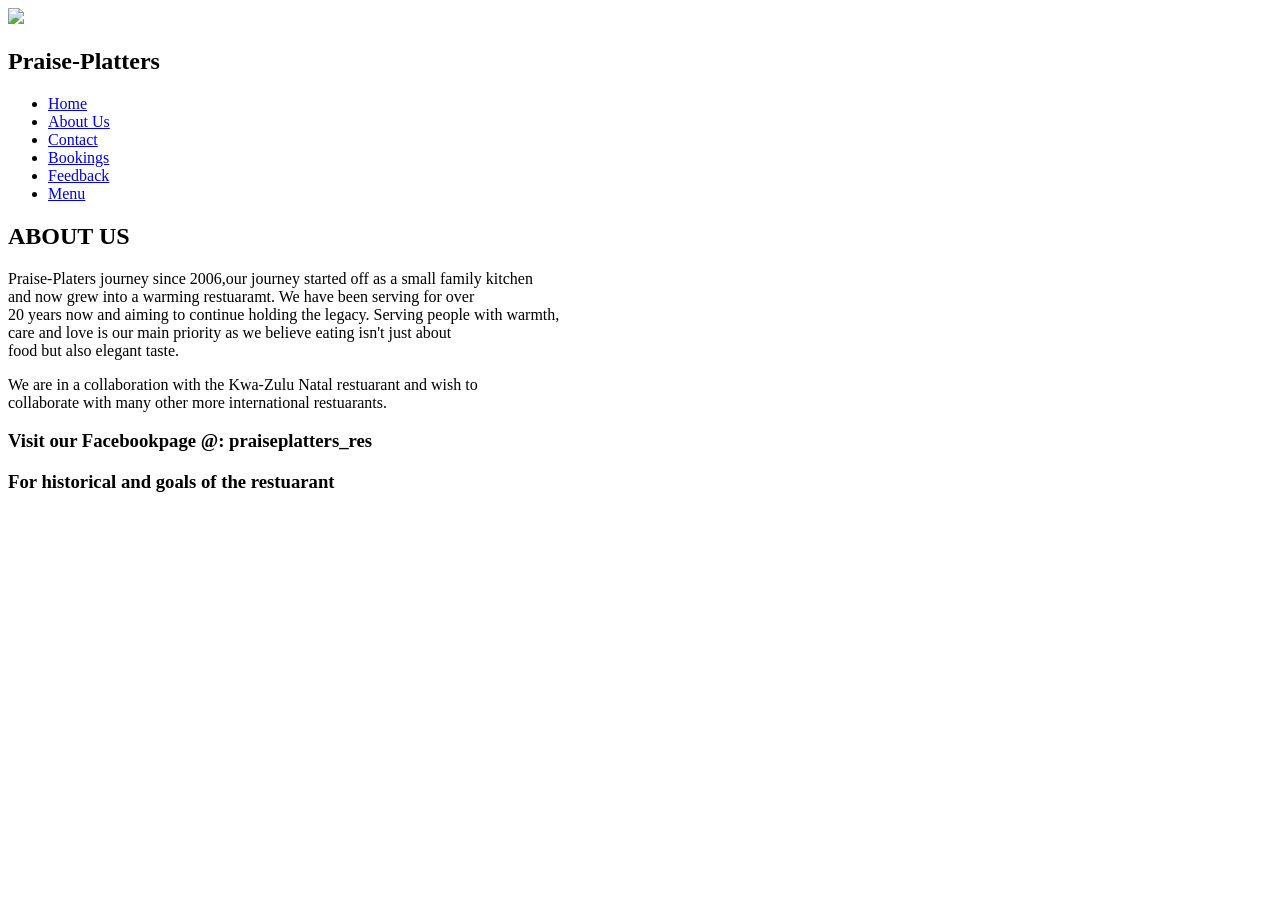
==== about.html @ 337ba28c "praise-platters" ====
<!DOCTYPE html>
<html lang="en">
<head>
    <meta charset="UTF-8">
    <meta name="viewport" content="width=device-width, initial-scale=1.0">
    <title>About</title>
</head>
<body>
    <header>
        <div class="logo">
            <img src="image-holder">
        </div>
        <h2>Praise-Platters</h2>
        <nav>
            <ul>
                <li><a href="index.html">Home</a></li>
                <li><a href="about.html">About Us</a></li>
                <li><a href="contact.html">Contact</a></li>
                <li><a href="reservations.html">Bookings</a></li>
                <li><a href="feedback.html">Feedback</a></li>
                <li><a href="menu.html">Menu</a></li>
            </ul>
        </nav>
    </header>

    <main class="main-body">
        <section class="About">
            <h1>ABOUT US</h1>
        </section>

        <section class="About Us">
            <p>Praise-Platers journey since 2006,our journey started off as a small family kitchen<br>and now grew into a warming restuaramt. We have been serving for over <br>20 years now and aiming to continue holding the legacy. Serving people with warmth,<br>care and love is our main priority as we believe eating isn't just about <br>food but also elegant taste.</p>
            <p>We are in a collaboration with the Kwa-Zulu Natal restuarant and wish to <br>collaborate with many other more international restuarants.</p>
            
        </section>

        <footer>
            <h3>Visit our Facebookpage @: praiseplatters_res</h3>
            <h3>For historical and goals of the restuarant </h3>
        </footer>

    </main>
    
</body>
</html>
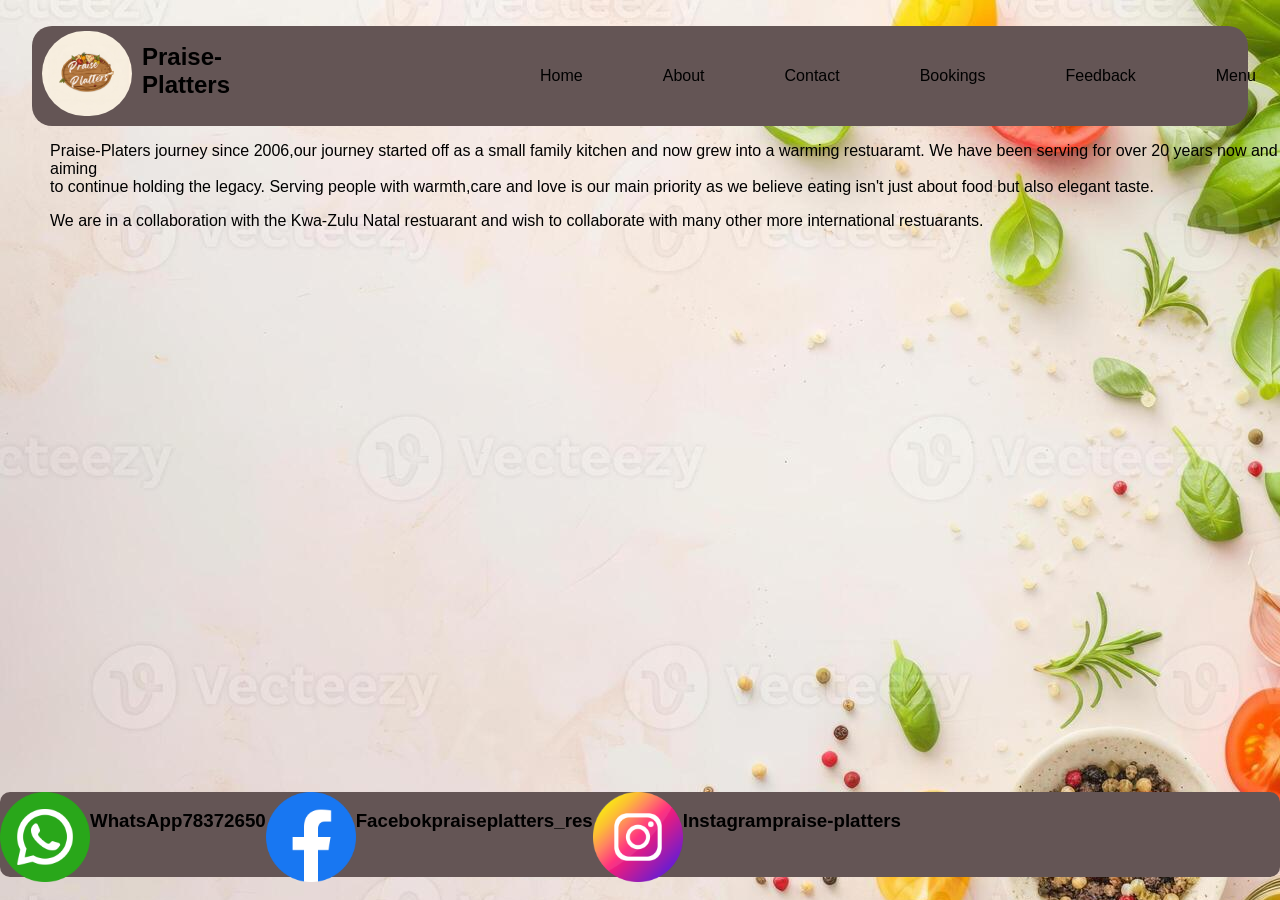
==== commit 1c7b8d95: "Updated content" ====
--- a/about.html
+++ b/about.html
@@ -4,17 +4,19 @@
     <meta charset="UTF-8">
     <meta name="viewport" content="width=device-width, initial-scale=1.0">
     <title>About</title>
+    <link rel="stylesheet" href="CSS-Styles/about.css">
 </head>
+
 <body>
     <header>
         <div class="logo">
-            <img src="image-holder">
+            <img src="images/PRAISEPLATERS-LOGO.png">
         </div>
         <h2>Praise-Platters</h2>
         <nav>
             <ul>
                 <li><a href="index.html">Home</a></li>
-                <li><a href="about.html">About Us</a></li>
+                <li><a href="about.html">About</a></li>
                 <li><a href="contact.html">Contact</a></li>
                 <li><a href="reservations.html">Bookings</a></li>
                 <li><a href="feedback.html">Feedback</a></li>
@@ -24,22 +26,26 @@
     </header>
 
     <main class="main-body">
-        <section class="About">
-            <h1>ABOUT US</h1>
+
+        <section class="About-Us">
+            <p>Praise-Platers journey since 2006,our journey started off as a small family kitchen and now grew into a warming restuaramt. We have been serving for over 20 years now and aiming<br>to continue holding the legacy. Serving people with warmth,care and love is our main priority as we believe eating isn't just about food but also elegant taste.</p>
+            <p>We are in a collaboration with the Kwa-Zulu Natal restuarant and wish to collaborate with many other more international restuarants.</p>
         </section>
+    </main>
 
-        <section class="About Us">
-            <p>Praise-Platers journey since 2006,our journey started off as a small family kitchen<br>and now grew into a warming restuaramt. We have been serving for over <br>20 years now and aiming to continue holding the legacy. Serving people with warmth,<br>care and love is our main priority as we believe eating isn't just about <br>food but also elegant taste.</p>
-            <p>We are in a collaboration with the Kwa-Zulu Natal restuarant and wish to <br>collaborate with many other more international restuarants.</p>
-            
-        </section>
+    <footer>
+        <img src="images/whatsapp.png">
+        <h3>WhatsApp</h3>
+        <h3>78372650</h3>
 
-        <footer>
-            <h3>Visit our Facebookpage @: praiseplatters_res</h3>
-            <h3>For historical and goals of the restuarant </h3>
-        </footer>
+        <img src="images/facebook.png">
+        <h3>Facebok</h3>
+        <h3>praiseplatters_res</h3>
 
-    </main>
+        <img src="images/instagram.png">
+        <h3>Instagram</h3>
+        <h3>praise-platters</h3>
+    </footer>
     
 </body>
 </html>
--- a/CSS-Styles/about.css
+++ b/CSS-Styles/about.css
@@ -0,0 +1,79 @@
+body{
+    background-image: url(../images/bright\ background.jpeg);
+    font-family: 'Franklin Gothic Medium', 'Arial Narrow', Arial, sans-serif;
+    margin: 0%;
+    padding: 0%;
+    background-repeat: no-repeat;
+}
+
+header{
+    width: 95%;
+    height: 100px;
+    background-color: #645555;
+    margin-right: 2.5%;
+    margin-left: 2.5%;
+    margin-top: 2%;
+    display: flex;
+    align-items: center;
+    position: sticky;
+    border-radius: 20px;
+}
+
+header .logo{
+    padding: 10px;
+}
+
+.logo img{
+    height: 85px;
+    width: 90px;
+    border-radius: 50px;
+
+}
+
+header h2{
+    margin-right: 80px;
+    margin-bottom: 69px;
+    margin-top: 60px;
+}
+
+nav{
+    margin-left: 190px;
+}
+
+header nav ul{
+    display: flex;
+    gap: 80px;
+    list-style: none;
+
+}
+
+header nav li a{
+    text-decoration: none;
+    color: black;
+}
+
+header nav li a:hover{
+    background-color: gray;
+    border-radius: 10px;
+}
+
+.About-Us{
+    height: 650px;
+    width: 100%;
+}
+
+.About-Us p{
+    margin-left: 50px;
+}
+
+footer{
+    background-color: #645555;
+    display: flex;
+    height: 85px;
+    border-radius: 10px;
+}
+
+footer img{
+    height: 90px;
+    width: 90px;
+}
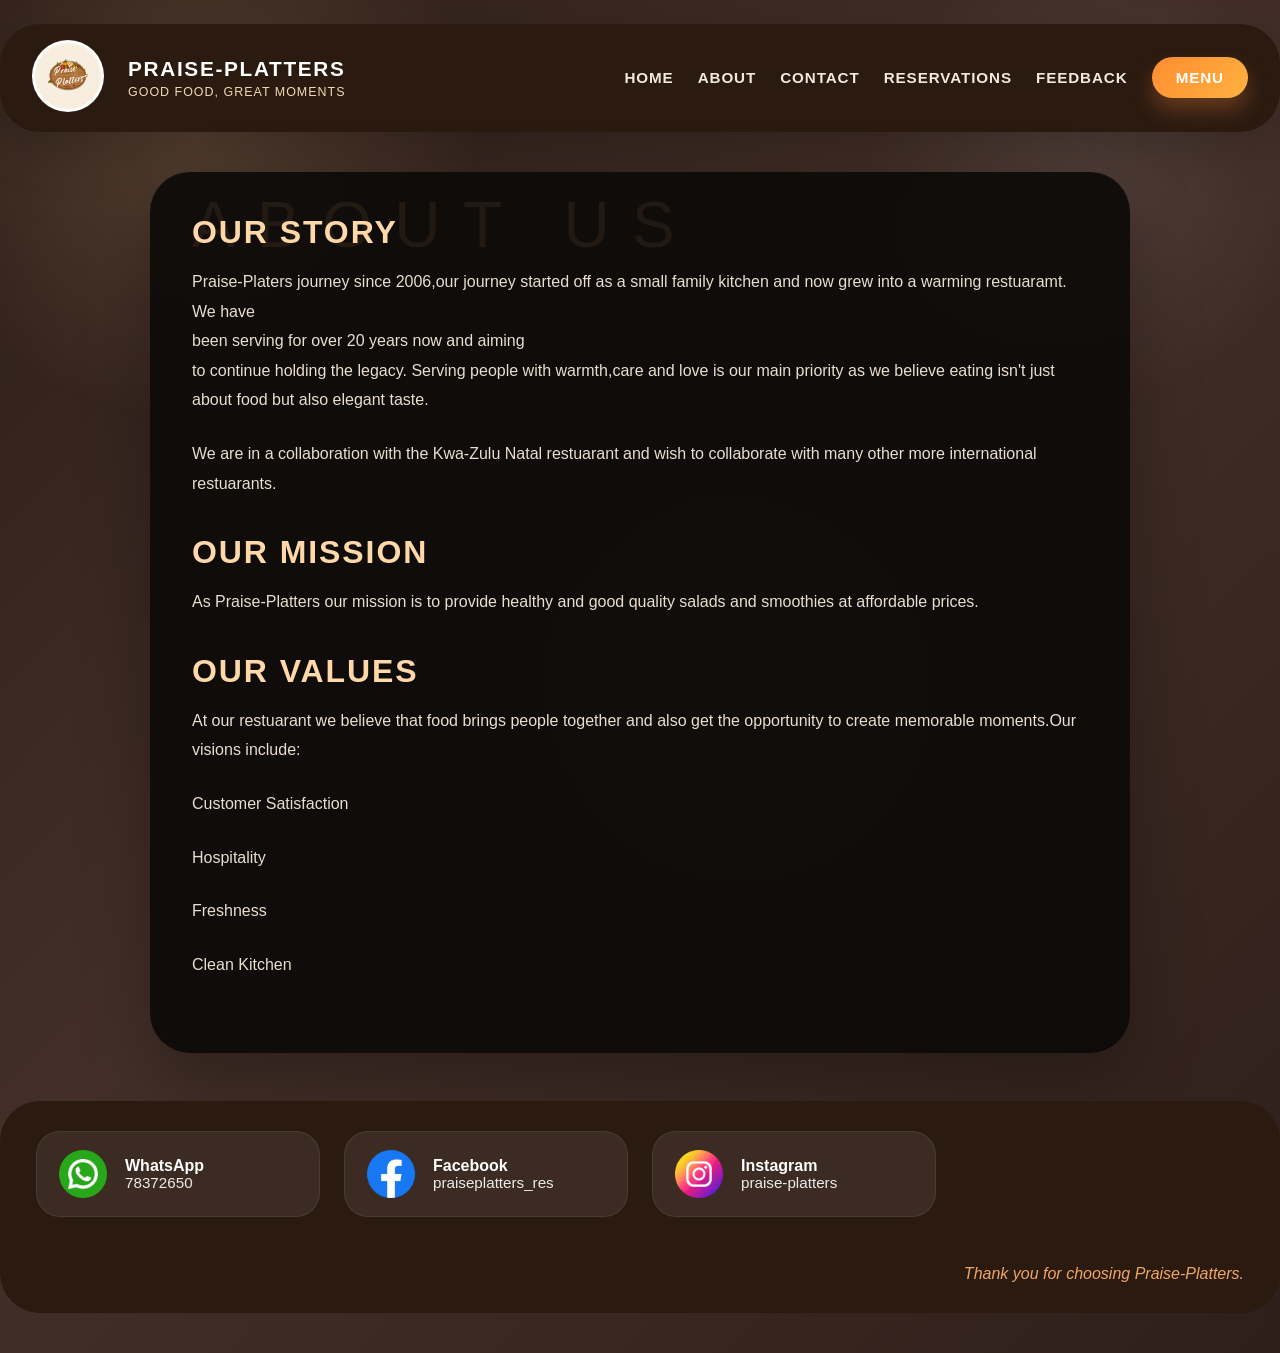
==== commit 6aaef38e: "Updated content" ====
--- a/about.html
+++ b/about.html
@@ -18,7 +18,7 @@
                 <li><a href="index.html">Home</a></li>
                 <li><a href="about.html">About</a></li>
                 <li><a href="contact.html">Contact</a></li>
-                <li><a href="reservations.html">Bookings</a></li>
+                <li><a href="reservations.html">Reservations</a></li>
                 <li><a href="feedback.html">Feedback</a></li>
                 <li><a href="menu.html">Menu</a></li>
             </ul>
@@ -28,23 +28,46 @@
     <main class="main-body">
 
         <section class="About-Us">
-            <p>Praise-Platers journey since 2006,our journey started off as a small family kitchen and now grew into a warming restuaramt. We have been serving for over 20 years now and aiming<br>to continue holding the legacy. Serving people with warmth,care and love is our main priority as we believe eating isn't just about food but also elegant taste.</p>
+            <h2>Our Story</h2>
+            <p>Praise-Platers journey since 2006,our journey started off as a small family kitchen and now grew into a warming restuaramt. We have<br>been serving for over 20 years now and aiming<br>to continue holding the legacy. Serving people with warmth,care and love is our main priority as we believe eating isn't just about food but also elegant taste.</p>
             <p>We are in a collaboration with the Kwa-Zulu Natal restuarant and wish to collaborate with many other more international restuarants.</p>
+
+            <h2>Our Mission</h2>
+            <p>As Praise-Platters our mission is to provide healthy and good quality salads and smoothies at affordable prices.</p>
+
+            <h2>Our Values</h2>
+            <p>At our restuarant we believe that food brings people together and also get the opportunity to create memorable moments.Our visions include:</p>
+            <p>Customer Satisfaction</p>
+            <p>Hospitality</p>
+            <p>Freshness</p>
+            <p>Clean Kitchen</p>
         </section>
     </main>
 
     <footer>
-        <img src="images/whatsapp.png">
-        <h3>WhatsApp</h3>
-        <h3>78372650</h3>
+        <div class="social-item">
+            <img src="images/whatsapp.png" alt="WhatsApp">
+            <div>
+                <h3>WhatsApp</h3>
+                <h3>78372650</h3>
+            </div>
+        </div>
 
-        <img src="images/facebook.png">
-        <h3>Facebok</h3>
-        <h3>praiseplatters_res</h3>
+        <div class="social-item">
+            <img src="images/facebook.png" alt="Facebook">
+            <div>
+                <h3>Facebook</h3>
+                <h3>praiseplatters_res</h3>
+            </div>
+        </div>
 
-        <img src="images/instagram.png">
-        <h3>Instagram</h3>
-        <h3>praise-platters</h3>
+        <div class="social-item">
+            <img src="images/instagram.png" alt="Instagram">
+            <div>
+                <h3>Instagram</h3>
+                <h3>praise-platters</h3>
+            </div>
+        </div>
     </footer>
     
 </body>
--- a/CSS-Styles/about.css
+++ b/CSS-Styles/about.css
@@ -1,79 +1,289 @@
-body{
-    background-image: url(../images/bright\ background.jpeg);
-    font-family: 'Franklin Gothic Medium', 'Arial Narrow', Arial, sans-serif;
-    margin: 0%;
-    padding: 0%;
-    background-repeat: no-repeat;
-}
-
-header{
-    width: 95%;
-    height: 100px;
-    background-color: #645555;
-    margin-right: 2.5%;
-    margin-left: 2.5%;
-    margin-top: 2%;
+* {
+    margin: 0;
+    padding: 0;
+    box-sizing: border-box;
+}
+
+html, body {
+    min-height: 100%;
+    font-family: "Franklin Gothic Medium", "Arial Narrow", Arial, sans-serif;
+    background: linear-gradient(135deg, #2d1e18 0%, #432f28 45%, #2f1f1a 100%);
+    color: #f1e8dc;
+}
+
+body {
+    overflow-x: hidden;
+}
+
+body::before {
+    content: "";
+    position: fixed;
+    inset: 0;
+    background: radial-gradient(circle at 15% 15%, rgba(255, 208, 148, 0.16) 0%, transparent 22%),
+                radial-gradient(circle at 85% 20%, rgba(255, 255, 255, 0.08) 0%, transparent 18%),
+                radial-gradient(circle at 60% 80%, rgba(255, 191, 108, 0.12) 0%, transparent 25%);
+    pointer-events: none;
+    z-index: 0;
+}
+
+body > * {
+    position: relative;
+    z-index: 1;
+}
+
+header {
+    max-width: 1280px;
+    margin: 24px auto 0;
+    padding: 16px 32px;
     display: flex;
     align-items: center;
-    position: sticky;
-    border-radius: 20px;
-}
-
-header .logo{
-    padding: 10px;
-}
-
-.logo img{
-    height: 85px;
-    width: 90px;
-    border-radius: 50px;
-
-}
-
-header h2{
-    margin-right: 80px;
-    margin-bottom: 69px;
-    margin-top: 60px;
-}
-
-nav{
-    margin-left: 190px;
-}
-
-header nav ul{
+    justify-content: space-between;
+    gap: 24px;
+    background: #2b1a10;
+    border-radius: 40px;
+    box-shadow: 0 18px 50px rgba(0, 0, 0, 0.18);
+}
+
+header .logo img {
+    width: 72px;
+    height: 72px;
+    border-radius: 50%;
+    border: 3px solid rgba(255, 255, 255, 0.2);
+    object-fit: cover;
+    background: #fff;
+}
+
+header h2 {
+    font-size: 1.3rem;
+    color: #fff;
+    letter-spacing: 0.08em;
+    text-transform: uppercase;
+    font-weight: 700;
+}
+
+header h2::after {
+    content: "Good Food, Great Moments";
+    display: block;
+    margin-top: 4px;
+    font-size: 0.78rem;
+    font-weight: 400;
+    letter-spacing: 0.08em;
+    color: #f0d9b2;
+}
+
+header nav {
+    flex: 1;
+}
+
+header nav ul {
     display: flex;
-    gap: 80px;
+    justify-content: flex-end;
+    gap: 24px;
     list-style: none;
-
-}
-
-header nav li a{
+    flex-wrap: wrap;
+}
+
+header nav li a {
+    color: #f1e9da;
+    font-size: 0.95rem;
+    letter-spacing: 0.06em;
+    font-weight: 600;
+    text-transform: uppercase;
+    padding: 8px 0;
     text-decoration: none;
-    color: black;
-}
-
-header nav li a:hover{
-    background-color: gray;
-    border-radius: 10px;
-}
-
-.About-Us{
-    height: 650px;
-    width: 100%;
-}
-
-.About-Us p{
-    margin-left: 50px;
-}
-
-footer{
-    background-color: #645555;
+    transition: color 0.25s ease;
+}
+
+header nav li a:hover {
+    color: #ffb14c;
+}
+
+header nav li:last-child a {
+    background: linear-gradient(135deg, #ff8c2f 0%, #ffb241 100%);
+    color: #fff;
+    padding: 12px 24px;
+    border-radius: 999px;
+    box-shadow: 0 12px 22px rgba(255, 139, 63, 0.28);
+}
+
+header nav li:last-child a:hover {
+    transform: translateY(-2px);
+}
+
+main.main-body {
+    max-width: 1280px;
+    margin: 40px auto 0;
+    padding: 0 26px 48px;
+}
+
+.About-Us {
+    display: block;
+    background: rgba(13, 10, 9, 0.92);
+    border-radius: 40px;
+    padding: 42px 42px 50px;
+    box-shadow: 0 26px 70px rgba(0, 0, 0, 0.28);
+    backdrop-filter: blur(12px);
+    max-width: 980px;
+    margin: 0 auto;
+}
+
+.About-Us::before {
+    content: "About Us";
+    position: absolute;
+    top: 16px;
+    left: 42px;
+    font-size: 4rem;
+    color: rgba(255, 189, 111, 0.08);
+    letter-spacing: 0.35em;
+    text-transform: uppercase;
+    pointer-events: none;
+    user-select: none;
+}
+
+.About-Us h2 {
+    font-size: clamp(2rem, 2.5vw, 2.6rem);
+    color: #ffd8aa;
+    margin-top: 0;
+    margin-bottom: 16px;
+    letter-spacing: 0.06em;
+    text-transform: uppercase;
+}
+
+.About-Us p {
+    color: #e9decf;
+    line-height: 1.85;
+    font-size: 1rem;
+    margin-bottom: 24px;
+}
+
+.About-Us p + h2 {
+    margin-top: 36px;
+}
+
+.About-Us p:nth-of-type(n+1) {
+    margin-left: 0;
+    padding-left: 0;
+    border-left: none;
+}
+
+.About-Us p:nth-last-of-type(-n+4):first-of-type {
+    margin-top: 0;
+}
+
+footer {
+    max-width: 1280px;
+    margin: 0 auto 40px;
+    background: #2b1a10;
+    border-radius: 40px;
+    padding: 30px 36px;
+    display: grid;
+    grid-template-columns: repeat(4, minmax(180px, 1fr));
+    gap: 24px;
+    align-items: center;
+    color: #fff;
+}
+
+.social-item {
     display: flex;
-    height: 85px;
-    border-radius: 10px;
-}
-
-footer img{
-    height: 90px;
-    width: 90px;
-}+    gap: 18px;
+    align-items: center;
+    padding: 18px 22px;
+    background: rgba(255, 255, 255, 0.08);
+    border-radius: 24px;
+    border: 1px solid rgba(255, 255, 255, 0.08);
+}
+
+.social-item img {
+    width: 48px;
+    height: 48px;
+    object-fit: contain;
+}
+
+.social-item h3 {
+    margin: 0;
+    line-height: 1.1;
+}
+
+.social-item h3:first-of-type {
+    font-size: 1rem;
+    font-weight: 700;
+}
+
+.social-item h3:last-child {
+    font-size: 0.95rem;
+    font-weight: 500;
+    opacity: 0.9;
+}
+
+footer::after {
+    content: "Thank you for choosing Praise-Platters.";
+    grid-column: 1 / -1;
+    justify-self: end;
+    color: #ffb26f;
+    font-style: italic;
+    font-size: 1rem;
+    opacity: 0.92;
+    margin-top: 24px;
+}
+
+@media (max-width: 1050px) {
+    .About-Us {
+        grid-template-columns: 1fr;
+    }
+}
+
+@media (max-width: 720px) {
+    header {
+        padding: 18px 24px;
+        flex-direction: column;
+        align-items: flex-start;
+    }
+
+    header nav ul {
+        justify-content: flex-start;
+        gap: 14px;
+        margin-top: 10px;
+    }
+
+    .About-Us {
+        padding: 30px 24px;
+    }
+
+    .About-Us::before {
+        display: none;
+    }
+
+    footer {
+        grid-template-columns: 1fr;
+        padding: 24px 22px;
+    }
+}
+
+@media (max-width: 540px) {
+    main.main-body {
+        padding: 0 16px 36px;
+    }
+
+    header {
+        margin: 18px auto 0;
+        width: calc(100% - 32px);
+    }
+
+    .About-Us {
+        border-radius: 28px;
+        gap: 24px;
+    }
+
+    .About-Us h2 {
+        font-size: 1.8rem;
+    }
+
+    .About-Us p {
+        font-size: 0.98rem;
+    }
+
+    footer {
+        padding: 20px 18px;
+        gap: 16px;
+    }
+}
